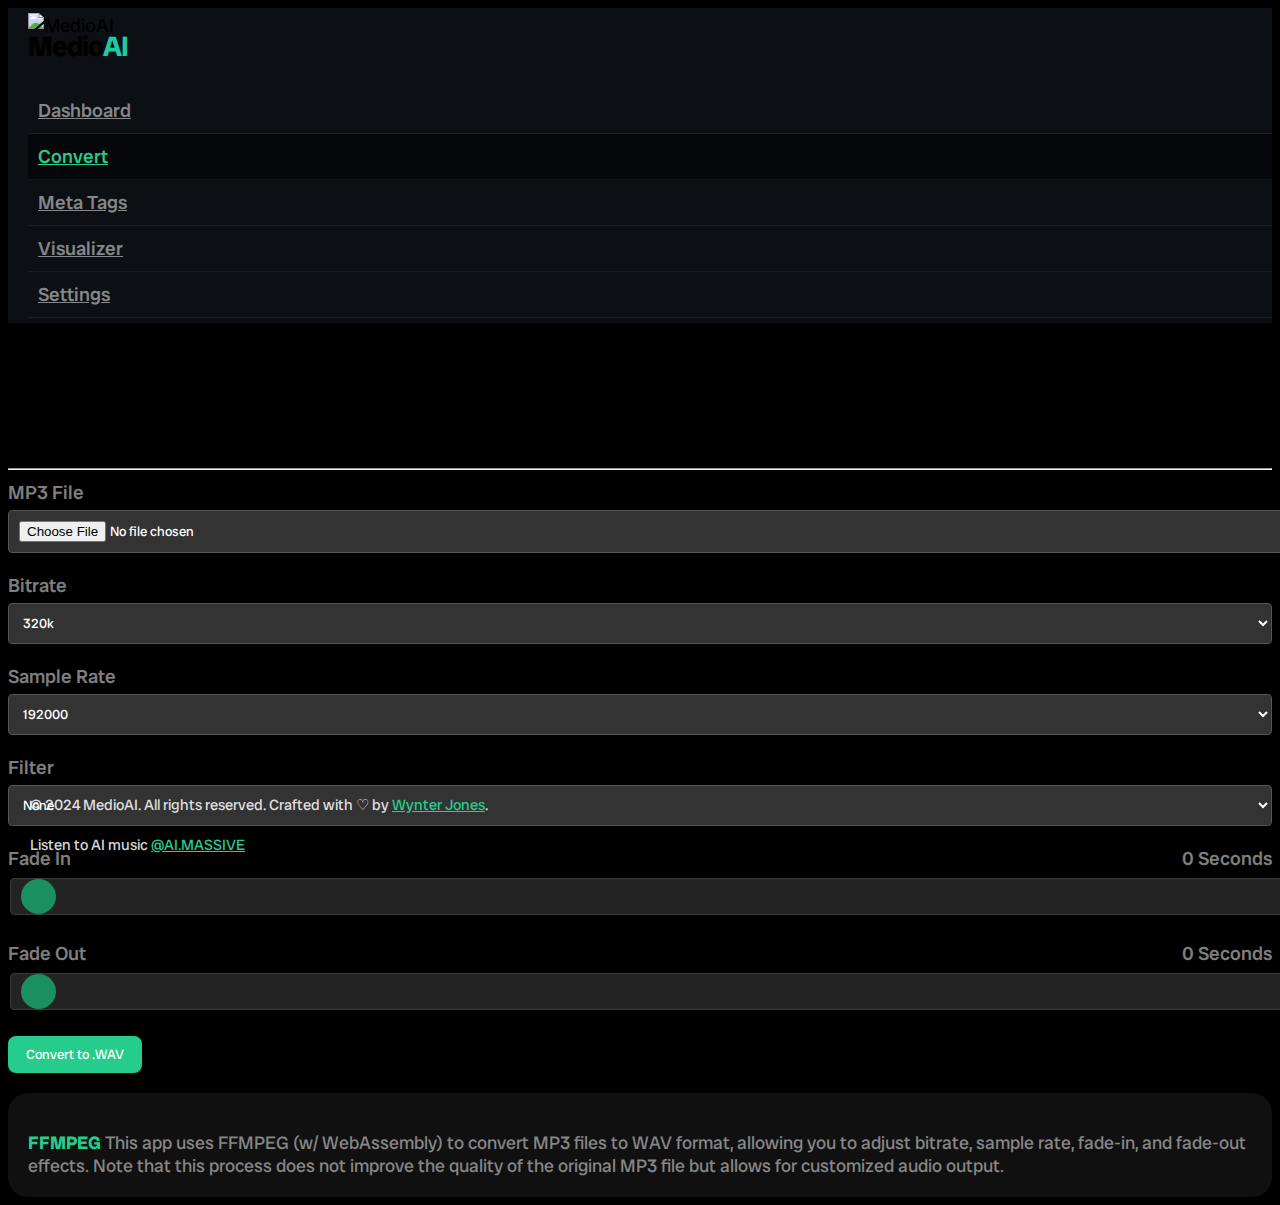
==== app/convert.html @ ec2bd219 "chore: Add "Meta Tags" link to navigation in convert.html, index.html, settings.html, and visualizer" ====
<!-- 
  © MedioAI.com - Wynter Jones (@AI.MASSIVE)
 
  This program is free software: you can redistribute it and/or modify
  it under the terms of the GNU General Public License as published by
  the Free Software Foundation, either version 3 of the License, or
  (at your option) any later version.
-->

<!DOCTYPE html>
<html lang="en">
  <head>
    <meta charset="UTF-8" />
    <meta name="viewport" content="width=device-width, initial-scale=1.0" />
    <title>MedioAI: Your Music Assistant</title>
    <link rel="stylesheet" href="/app/css/style.css" />
  </head>
  <body class="flex text-white">
    <div id="sidebar" class="w-1/6 h-screen relative">
      <div id="logo">
        <img src="/app/images/icon.png" alt="MedioAI" />
        <h2>Medio<strong>AI</strong></h2>
      </div>
      <div id="nav">
        <a href="/app/index.html">Dashboard</a>
        <a class="active" href="/app/convert.html">Convert</a>
        <a href="/app/metatags.html">Meta Tags</a>
        <a href="/app/visualizer.html">Visualizer</a>
        <a href="/app/settings.html">Settings</a>
      </div>
      <div id="copyright">
        <p>
          &copy; 2024 MedioAI. All rights reserved. Crafted with ♡ by
          <a href="https://medioai.com" class="link" target="_blank">Wynter Jones</a>. <br /><br />
          Listen to AI music
          <a href="http://www.youtube.com/@AI.MASSIVE" class="link" target="_blank"> @AI.MASSIVE </a>
        </p>
      </div>
    </div>
    <div id="app" class="w-5/6 h-screen p-12 overflow-x-hidden">
      <h1 class="text-3xl font-bold mb-1">Convert</h1>
      <p class="text-lg font-light text-gray-500">Quickly transcode your MP3 files to WAV files.</p>

      <hr class="my-8 border-gray-600" />

      <div class="input-group w-full">
        <label for="mp3">MP3 File</label>
        <input type="file" id="mp3" accept=".mp3" />
      </div>

      <!-- 
      <div id="waveform">
        <p id="waveformpreview">
          Your audio file wave form will appear here...
        </p>
        <canvas id="wavepreview" style="display: none"></canvas>
      </div> -->

      <div class="flex space-x-6 mt-8">
        <div class="input-group w-1/3">
          <label for="bitrate"> Bitrate </label>
          <div class="slidecontainer">
            <select name="bitrate" id="bitrate">
              <option value="128">128k</option>
              <option value="192">192k</option>
              <option value="256">256k</option>
              <option value="320" selected>320k</option>
            </select>
          </div>
        </div>

        <div class="input-group w-1/3">
          <label for="samplerate"> Sample Rate </label>
          <select name="samplerate" id="samplerate">
            <option value="44100">44100</option>
            <option value="48000">48000</option>
            <option value="96000">96000</option>
            <option value="192000" selected>192000</option>
          </select>
        </div>
        <div class="input-group w-1/3">
          <label for="filter"> Filter </label>
          <select name="filter" id="filter">
            <option value="none">None</option>
            <option value="loud">Loud (-11dB LUFS)</option>
            <option value="normal">Normal (-14dB LUFS)</option>
            <option value="quiet">Quiet (-19dB LUFS)</option>
            <option value="brighter">Brighter</option>
            <option value="bassier">Bassier</option>
            <option value="reverb">Reverb</option>
            <option value="volume_up">Volume Up</option>
            <option value="volume_down">Volume Down</option>
          </select>
        </div>
      </div>
      <div class="flex space-x-6">
        <div class="input-group w-1/2">
          <label for="fadein">
            Fade In
            <span data-value="fadein" class="value">0 Seconds</span>
          </label>
          <div class="slidecontainer">
            <input type="range" class="slider" id="fadein" min="0" max="10" value="0" />
          </div>
        </div>

        <div class="input-group w-1/2">
          <label for="fadeout">
            Fade Out
            <span data-value="fadeout" class="value">0 Seconds</span>
          </label>
          <div class="slidecontainer">
            <input type="range" class="slider" id="fadeout" min="0" max="10" value="0" />
          </div>
        </div>
      </div>

      <button class="btn primary my-6" id="convert">Convert to .WAV</button>

      <div class="credits">
        <p>
          <strong>FFMPEG</strong> This app uses FFMPEG (w/ WebAssembly) to convert MP3 files to WAV format,
          allowing you to adjust bitrate, sample rate, fade-in, and fade-out effects. Note that this process
          does not improve the quality of the original MP3 file but allows for customized audio output.
        </p>
      </div>
    </div>
    <script src="../lib/ffmpeg.min.js"></script>
    <script src="../lib/ffmpeg-core.js"></script>
    <script src="../lib/tailwind.js"></script>
    <script src="/app/js/convert.js"></script>
  </body>
</html>
---- app/css/style.css ----
/*
 * © MedioAI.com - Wynter Jones (@AI.MASSIVE)
 *
 * This program is free software: you can redistribute it and/or modify
 * it under the terms of the GNU General Public License as published by
 * the Free Software Foundation, either version 3 of the License, or
 * (at your option) any later version.

 */

@import url('https://fonts.googleapis.com/css2?family=Radio+Canada+Big:ital,wght@0,400..700;1,400..700&display=swap');

body {
  background: #000;
  font-family: 'Radio Canada Big', sans-serif;
  font-size: 19px;
}

* {
  -webkit-font-smoothing: antialiased;

  font-family: 'Radio Canada Big', sans-serif;
}

.border-light {
  border-color: #ffffff3d;
}
#sidebar {
  background: #0c0f14;
  padding: 5px 20px;
}

#logo img {
  width: 90px;
}

#logo h2 {
  font-size: 28px;
  font-weight: bold;
  letter-spacing: -1px;
  margin-top: -10px;
}

#logo h2 strong {
  color: #1ccca0;
}

.input-group {
  margin-bottom: 20px;
}

#nav {
  margin-top: 20px;
}

#nav a {
  display: block;
  width: 100%;
  padding: 10px;
  color: #ffffff80;
  font-weight: 500;
  border-bottom: 1px solid #ffffff10;
}

#nav a.active {
  color: #25cc8c;
  background: #0000007c;
}
#nav a:hover {
  color: #c8ded5;
  background: #000000d5;
}

.input-group label {
  color: #ffffff80;
  font-weight: 500;
  margin-bottom: 5px;
  display: flex;
  justify-content: space-between;
}

.input-group input,
.input-group textarea,
.input-group select {
  width: 100%;
  padding: 10px;
  color: #fff;
  border: 1px solid #555;
  border-radius: 4px;
  background: #333;
}

.input-group textarea {
  height: 300px;
}
.btn {
  padding: 10px 18px;
  background: #333;
  color: #fff;
  border: none;
  cursor: pointer;
  border-radius: 8px;
}

.btn:hover {
  background: #444;
}

.btn.primary {
  background: #25cc8c;
}

.btn.disabled {
  background: #403846;
}

.credits {
  color: #ffffff80;
  font-size: 18px;
  margin-top: 20px;
  padding: 20px;
  border-radius: 20px;
  background: #101010;
}

.credits p {
  margin-bottom: 10px;
}
.credits p:last-child {
  margin-bottom: 0;
}

.credits p strong {
  color: #25cc8c;
}

.link {
  text-decoration: underline;
  color: #25cc8c;
}

#copyright {
  position: absolute;
  bottom: 0;
  width: 100%;
  left: 0;
  padding: 30px;
  font-size: 15px;
  color: #ffffffdb;
}

.slidecontainer {
  width: 100%;
}

.slider {
  -webkit-appearance: none;
  appearance: none;
  width: 100%;
  height: 15px;
  background: #d3d3d3;
  outline: none;
  opacity: 0.7;
  -webkit-transition: 0.2s;
  transition: opacity 0.2s;
}

.slider:hover {
  opacity: 1;
}
.slider::-webkit-slider-thumb {
  -webkit-appearance: none;
  appearance: none;
  width: 35px;
  height: 35px;
  border-radius: 100%;
  background: #25cc8c;
  cursor: pointer;
}

#waveform {
  width: 100%;
  height: 120px;
  background: #000;
  margin-top: 20px;
  border: 1px solid #333;
  border-radius: 5px;
  display: flex;
  align-items: center;
  justify-content: center;
}
#waveformpreview {
  font-size: 15px;
  color: #ffffff5a;
  font-style: italic;
  letter-spacing: 1px;
}
#upload {
  padding: 120px;
  border: 2px dashed #333;
  border-radius: 10px;
  text-align: center;
  cursor: pointer;
}
#upload:hover {
  background: #323232;
  border-color: #656565;
}
#visualizer {
  margin-top: -15px;
}
#audio {
  width: 100%;
  margin-top: 30px;
}
#visualizeEditor {
  width: 100%;
  box-shadow: 0 0 10px #0000005c;
}
#editorWrapper {
  max-width: 760px;
  margin: 0 auto;
}
#editorCanvas {
  background: url('../images/dots.webp') repeat;
}
.clr-field {
  width: 100%;
}
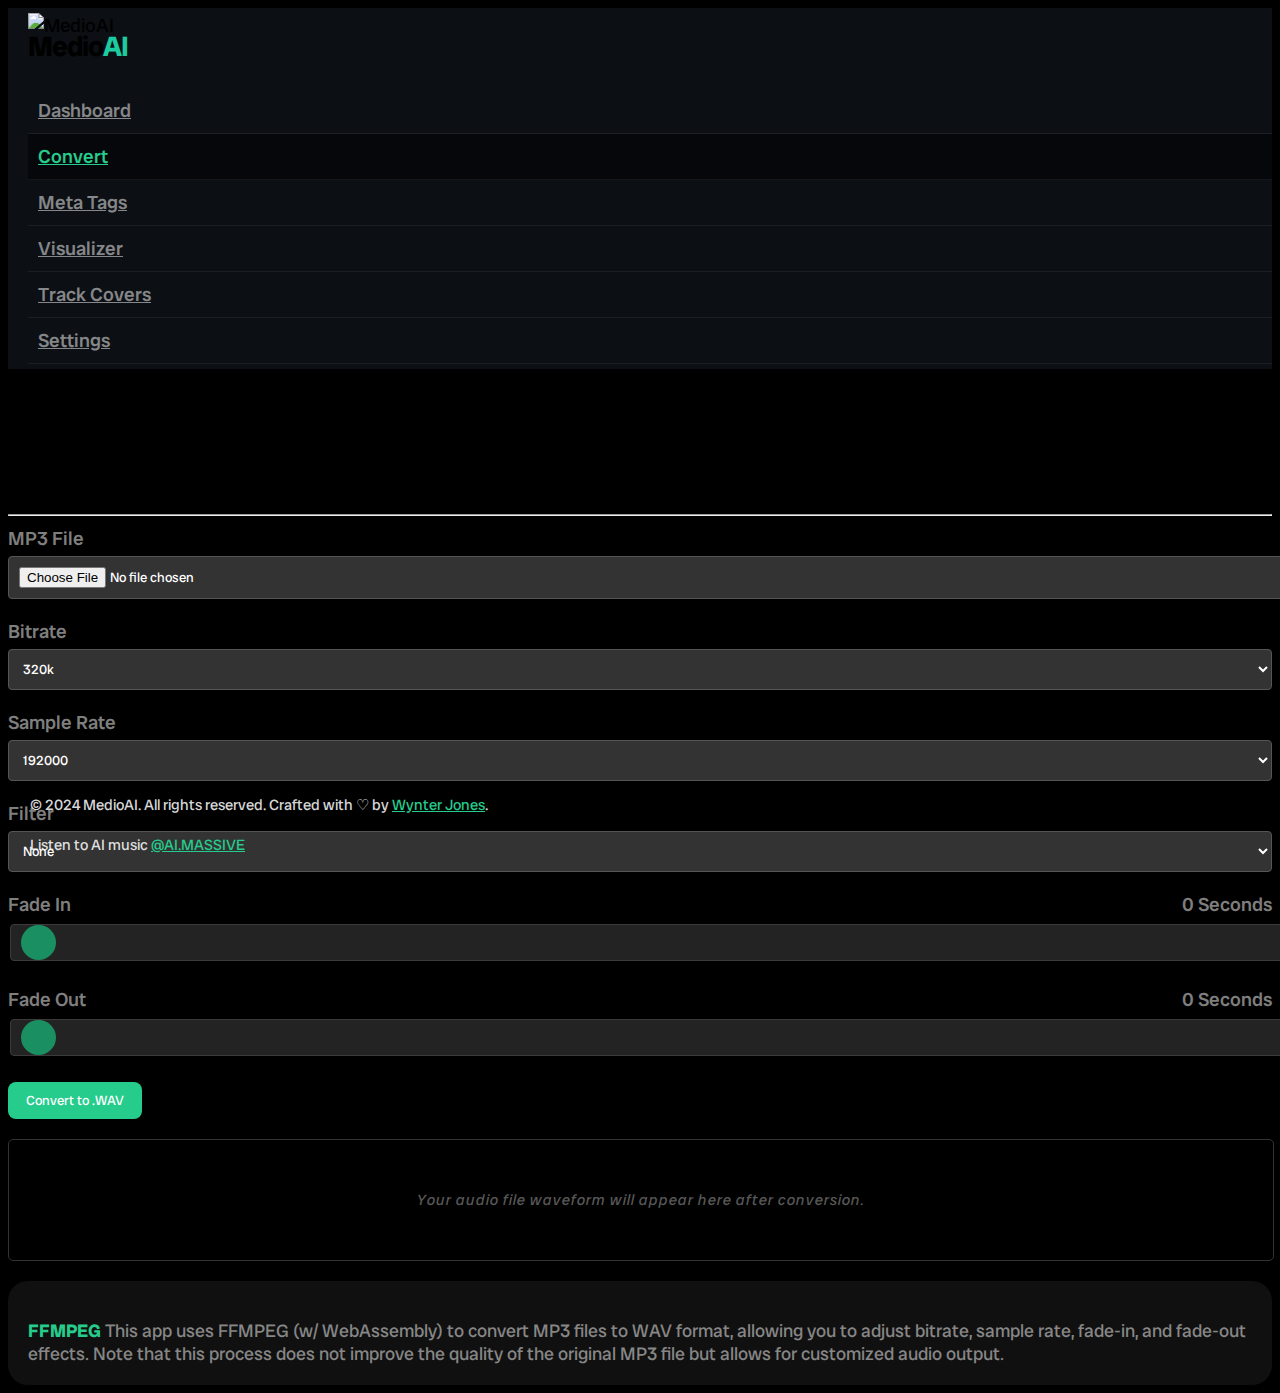
==== commit 478845df: "feat: Add "dynaudnorm" audio filter to ffmpeg command" ====
--- a/app/convert.html
+++ b/app/convert.html
@@ -26,6 +26,7 @@
         <a class="active" href="/app/convert.html">Convert</a>
         <a href="/app/metatags.html">Meta Tags</a>
         <a href="/app/visualizer.html">Visualizer</a>
+        <a href="/app/covers.html">Track Covers</a>
         <a href="/app/settings.html">Settings</a>
       </div>
       <div id="copyright">
@@ -47,14 +48,6 @@
         <label for="mp3">MP3 File</label>
         <input type="file" id="mp3" accept=".mp3" />
       </div>
-
-      <!-- 
-      <div id="waveform">
-        <p id="waveformpreview">
-          Your audio file wave form will appear here...
-        </p>
-        <canvas id="wavepreview" style="display: none"></canvas>
-      </div> -->
 
       <div class="flex space-x-6 mt-8">
         <div class="input-group w-1/3">
@@ -90,6 +83,7 @@
             <option value="reverb">Reverb</option>
             <option value="volume_up">Volume Up</option>
             <option value="volume_down">Volume Down</option>
+            <option value="dynaudnorm">Dynamic Audio Normalizer (frame: 250, gain: 8)</option>
           </select>
         </div>
       </div>
@@ -117,6 +111,11 @@
 
       <button class="btn primary my-6" id="convert">Convert to .WAV</button>
 
+      <div id="waveform" class="p-3">
+        <p id="waveformpreview">Your audio file waveform will appear here after conversion.</p>
+        <canvas id="waveformcanvas" style="display: none"></canvas>
+      </div>
+
       <div class="credits">
         <p>
           <strong>FFMPEG</strong> This app uses FFMPEG (w/ WebAssembly) to convert MP3 files to WAV format,
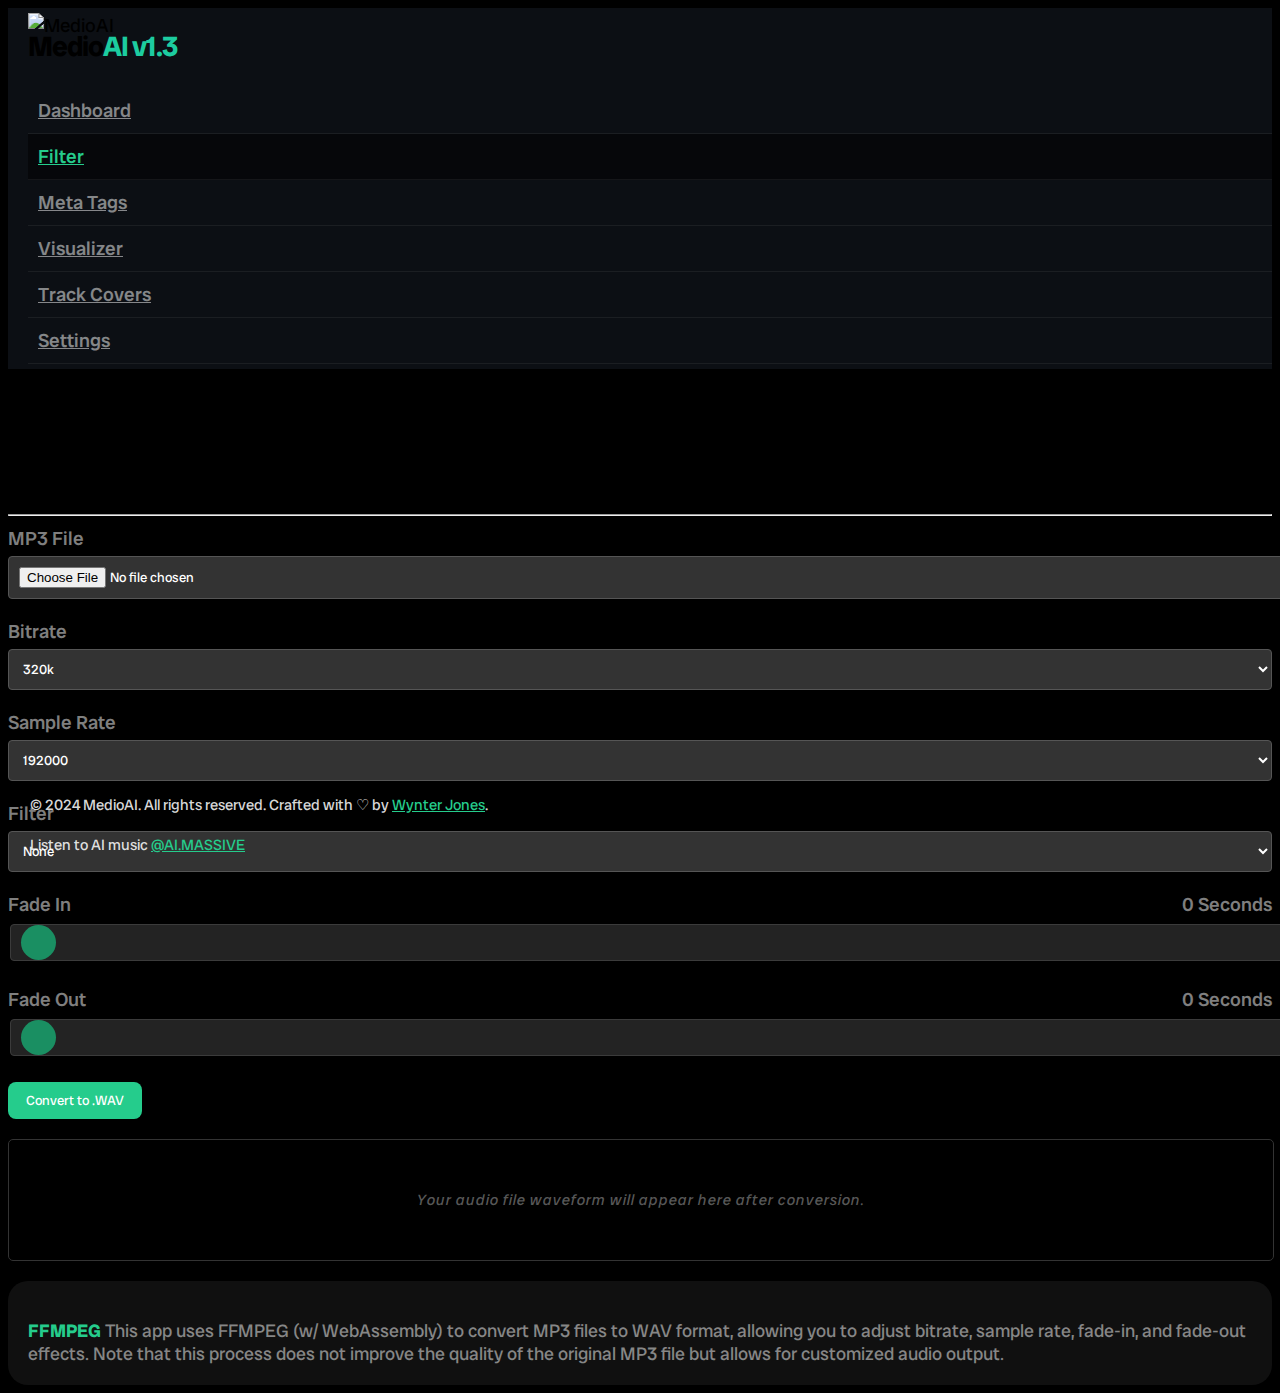
==== commit 6206ff94: "refactor: Update Medio Radio UI and loading overlay styles" ====
--- a/app/convert.html
+++ b/app/convert.html
@@ -19,11 +19,11 @@
     <div id="sidebar" class="w-1/6 h-screen relative">
       <div id="logo">
         <img src="/app/images/icon.png" alt="MedioAI" />
-        <h2>Medio<strong>AI</strong></h2>
+        <h2>Medio<strong>AI</strong> <span class="text-sm ml-1" style="color: #1dcca0">v1.3</span></h2>
       </div>
       <div id="nav">
         <a href="/app/index.html">Dashboard</a>
-        <a class="active" href="/app/convert.html">Convert</a>
+        <a class="active" href="/app/convert.html">Filter</a>
         <a href="/app/metatags.html">Meta Tags</a>
         <a href="/app/visualizer.html">Visualizer</a>
         <a href="/app/covers.html">Track Covers</a>
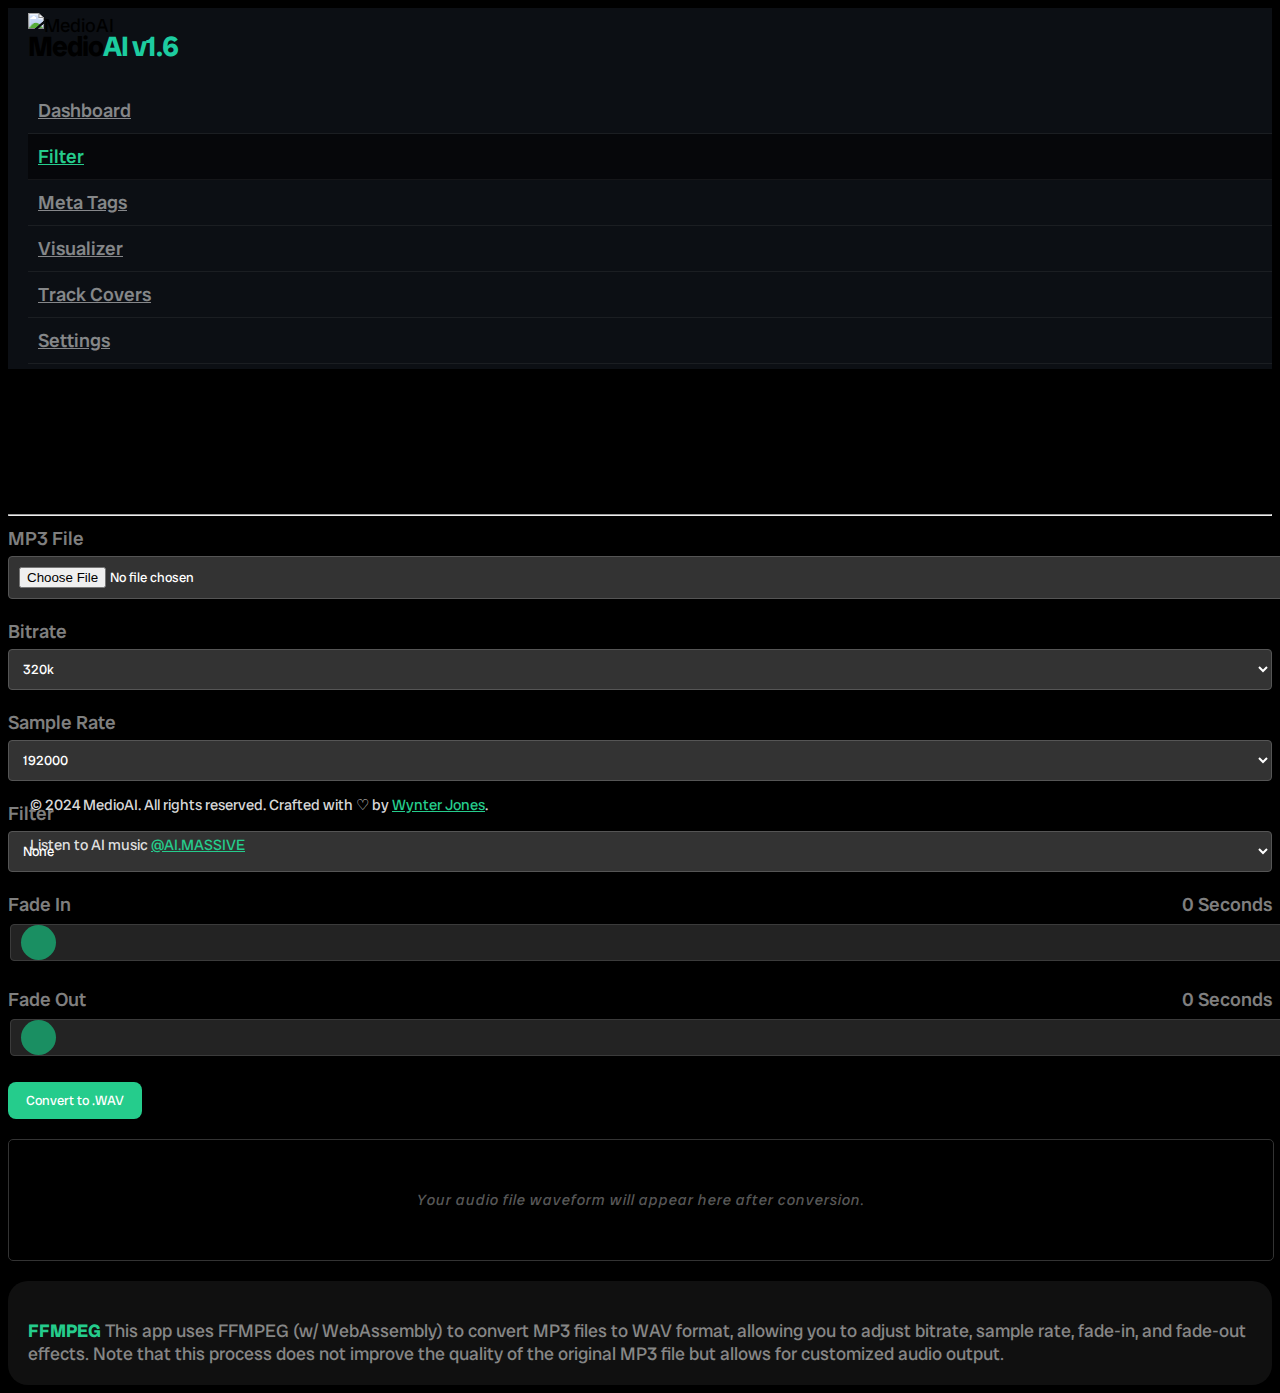
==== commit 107fdec5: "refactor: Update MedioAI version to v1.6" ====
--- a/app/convert.html
+++ b/app/convert.html
@@ -19,7 +19,7 @@
     <div id="sidebar" class="w-1/6 h-screen relative">
       <div id="logo">
         <img src="/app/images/icon.png" alt="MedioAI" />
-        <h2>Medio<strong>AI</strong> <span class="text-sm ml-1" style="color: #1dcca0">v1.3</span></h2>
+        <h2>Medio<strong>AI</strong> <span class="text-sm ml-1" style="color: #1dcca0">v1.6</span></h2>
       </div>
       <div id="nav">
         <a href="/app/index.html">Dashboard</a>
@@ -39,8 +39,10 @@
       </div>
     </div>
     <div id="app" class="w-5/6 h-screen p-12 overflow-x-hidden">
-      <h1 class="text-3xl font-bold mb-1">Convert</h1>
-      <p class="text-lg font-light text-gray-500">Quickly transcode your MP3 files to WAV files.</p>
+      <h1 class="text-3xl font-bold mb-1">Filter</h1>
+      <p class="text-lg font-light text-gray-500">
+        Apply a filter to your MP3 files and export as WAV files.
+      </p>
 
       <hr class="my-8 border-gray-600" />
 
